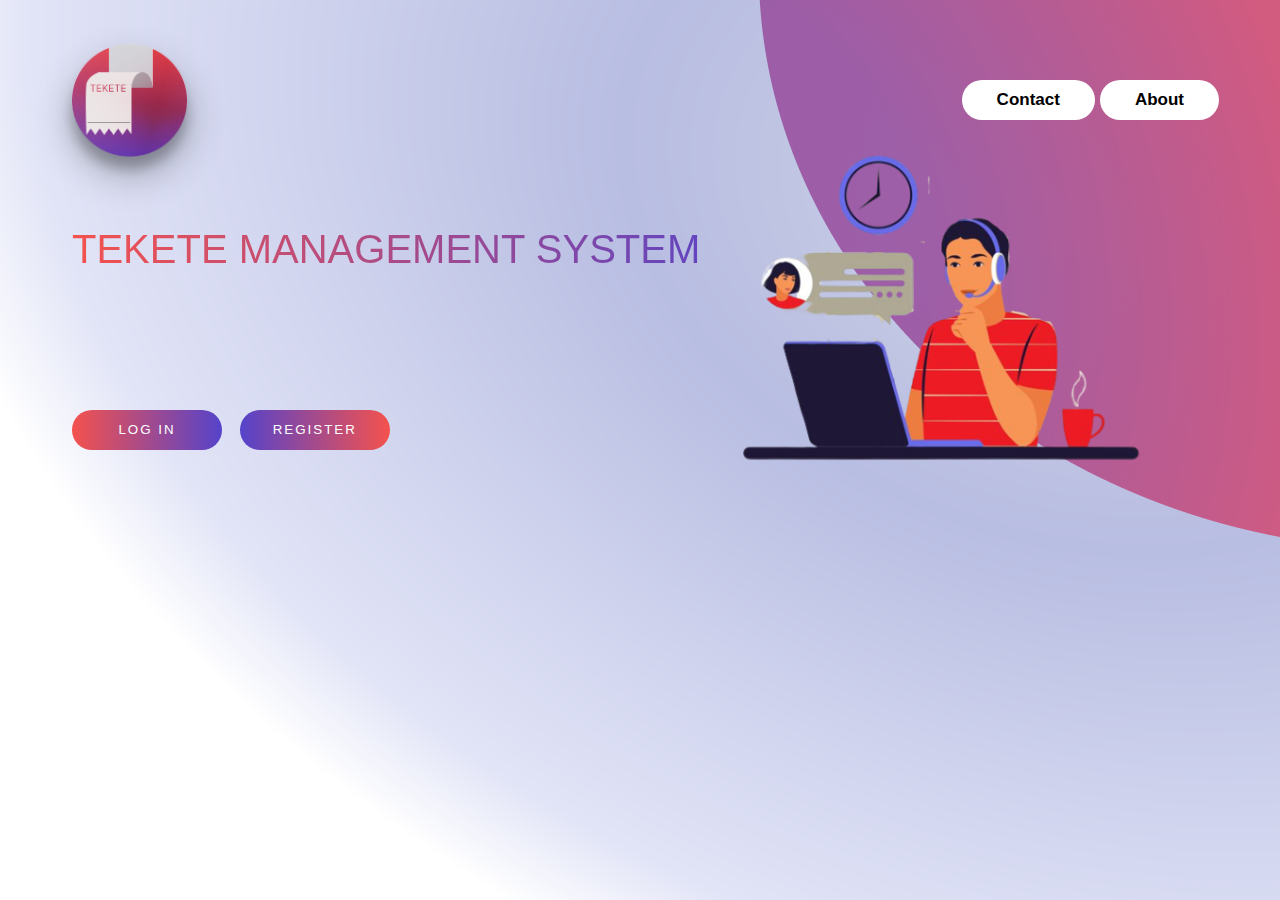
==== index.html @ aa74b2fa "file name and alocation done" ====
<!DOCTYPE html>
<html lang="en">

<head>
    
    <meta charset="utf-8">
	<meta http-equiv="X-UA-Compatible" content="IE=edge">
	<meta name="viewport" content="width=device-width, initial-scale=1">
    <title>Tekete Management System </title>
    
<link href = "public/assets/css/homePage.css" rel="styleSheet" type="text/css">

<style>
.logo_div{
    width:10%;
}
.nav_buttons{
    width:90%;
    float:right;
    display:flex;
    align-items: center;
   
}
.nav_buttons1
{
    float:right;
    width:100%;
   
}
.nav_buttons2
{
    float:right;
    display:flex;
    

}

.main
{
    width:90%;
    margin:0 auto;
    display:flex;
    margin-top:3%;
}
.head1
{
    width:60%;
}
.head2
{
    width:100%;
    margin:0 auto;
    margin-top:20%;
  
}
.heading{
   
}
.logo-inner-border
{
    width:18%;
    margin-bottom:-5%;
}
.img_div
{
    width:35%;
    margin-left:auto;        
}
.img{
    
    width:150%;
    margin-left:-180px;
    margin-top:-20%;
}
.pic{
    display:none;
}
  .logo{
       width:10%; 
      
    }
    
    .logo_img{
        width:100%;
        box-shadow: rgba(0, 0, 0, 0.3) 0px 19px 38px, rgba(0, 0, 0, 0.22) 0px 15px 12px;
       height:89%;
       border-radius:50%;
         margin-top:5%;
       
    }
      .header_res{
        width:90%;
        margin:0 auto;
        display:flex;
        margin-top:3%;
       
    }
@media screen and (max-width: 960px) {
    .img{
        width:200%;
        margin-left:-50px;
        margin-top:20%;
        
    }
}
@media (min-width:360px)  and (max-width:480px) {
    .main
    {
        width:98%;
        margin:0 auto;
        margin-top:3%;
    }
      
    .head1
    {
        
        width:100%;
    }
    .head2
    {
         
    }
   
    .img{
        display:none;
    }
    .img_div{
        display:none;
    }
    .pic{
      display:block;
      width:100%;
      float:right;
      z-index:-999;
      margin-top:50px;
      margin-right:0px;
    }
    .Register_btn{
	display: inline-block;
	background-image: linear-gradient(to left ,#f4524d 0% ,#5543ca 100%);
	color:#fff;
	text-transform: uppercase;
	letter-spacing: 2px;
	/*padding: 8px 16px;*/
	border: none;
	width: 90px;
	height:30px;
	cursor: pointer;
    border-radius: 25px;
	/*margin: 100px 0;*/
	margin-left:2%;
	
}
.login_btn{
	display: inline-block;
	background-image: linear-gradient(to right ,#f4524d 0% ,#5543ca 100%);
	color:#fff;
	text-transform: uppercase;
	letter-spacing: 2px;
	/*padding: 8px 16px;*/
	border: none;
	width: 90px;
	height:30px;
	cursor: pointer;
    border-radius: 25px;
	/*margin: 100px 0;*/
	
}
.links {
        border:7px solid #fff;
        border-left:18px solid #fff;
        border-right:18px solid #fff;
        margin-right:3%;
        background:#fff;
        border-radius:25px;
        font-size:12px;
        cursor:pointer;
    }
.heading
{
	font-size:200%;
	font-family:mallana,sans-serif;
	background: linear-gradient(to left ,#f4524d 0% ,#5543ca 100%);
	-webkit-background-clip:text;
	-webkit-text-fill-color:transparent;
	font-weight:500;
}
.logo_div{
    width:18%;
}
.nav_buttons{
    width:82%;
    float:right;
    display:flex;
    align-items: center;
   
}
.footer{
    display:none;
}
   .logo{
       width:18%; 
    }
    
    .logo_img{
        width:100%;
        box-shadow: rgba(0, 0, 0, 0.3) 0px 19px 38px, rgba(0, 0, 0, 0.22) 0px 15px 12px;
        border-radius:50%;
         height:89%;
        
    } 

      .header_res{
        width:90%;
        margin:5px;
      
        height:100%;
        display:flex;
        margin-top:3%;
        
    }
}

</style>
  
</head>
<body><!--start of body-->
<div style="" class="header_res">
       
       <div class="logo">
            <div class="logo_img">
                  <img  src="public/assets/images/logo.png" alt="logo unavailable" style="width:100%;">
            </div>
        </div>
        <div class="nav_buttons" >
           <div class="nav_buttons1" >
               <div class="nav_buttons2" style="">
                  <div class="links" >
                    <a  href="contact" style="text-decoration:none;color:black"><b>Contact</b></a>
                  </div>
                  <div class="links">
                    <a href="about" style="text-decoration:none;color:black;"><b>About </b></a>  
                  </div>
               </div>
           </div>
        </div>
        
 </div>
<!--heading and buttons-->
<div class="main" >
     <div class="head1">
	    <div class:"heading">
				<h1 class="heading"  >
				   TEKETE MANAGEMENT SYSTEM
                </h1>	
	    </div>
	    <div class="pic1" >
	       
	    </div>
		<div class="head2" >
			<input class="login_btn" type="submit"  onclick="window.location.href='userLogin'" value="Log in" name="log in" />
			<input class="Register_btn" type="submit" onclick="window.location.href='register'" value="Register" name="Register">	
            
		</div>
	 	
	 </div>
	 
	 <div class="img_div" style="">
	     <img class="img"  src="public/assets/images/technician.png" alt="logo unavailable" >
	     
	 </div>
	
	
</div><!--End of body-->
<div class="picture1" >
<img class="pic"  style="margin-left:460px" src="public/assets/images/technician.png" alt="logo unavailable" >
</div>
<!--footer-->

<script type="text/javascript" src="public/assets/js/HomePage.js" ></script>
</body>




</html>
---- public/assets/css/homePage.css ----
body{
	background-image:url("../images/background.png");
	background-attachment:fixed;
	background-position:100%,100%;
	overflow:hidden;
	background-repeat:no-repeat;
	height:400%;
	width:100%;
}
/*navigation*/
.navigation
{
	width:90%;
	height:80px;
	margin:0 auto;
	
}
li{
	display:inline;
    float:right;
}
li a
{
  display: block;
  color: White;
  text-align: center;
  padding: 20px 16px;
  text-decoration: none;
  font-family:sans-serif;
  
	
}
.navigation a:hover
{
	color:black;
	background-color:rgb(255,255,255,0.4);
	border-radius:25px;
	
}

.logo-container
{
	left:10%;
}
/*logo*/
.logo
{
	width:100%;
}
.logo-border
{
    width:90%;
    box-shadow: rgba(0, 0, 0, 0.3) 0px 19px 38px,rgba(0, 0, 0, 0.22) 0px 15px 12px;
    border-radius:50%;
    border:0.1px solid grey;
}

.heading-container
{
	position:absolute;
	width:40%;
	height:90%;
	left:5%;
	top:25%;
	margin:0 auto;
	
}


/*Slide container*/
.mySlides-container
{
	top:22.5%;
	right:5%;
	position:absolute;
	width:35%;
	height:180px;
	background: rgb(255,255,255,0.2);
	border-radius:15px;
	box-shadow:rgba(0,0,0,0.5),0px,25px,20px,-25px;
}
.mySlides-div
{
	background: rgb(255,255,255,0.2);
	border-radius:15px;
}
.mySlides {
	
  
  display: none;
  text-align:center;
  margin:0 auto;
  width:80%;
  margin-top:4%;
  
}
.Text2
{
    margin-top:-2%;
    font-family: 'EB Garamond';
	color:#000000;

}
.bar-graph
{
	width:50%;
	align-items:center;
    background: rgb(255,255,255,0.2);
	border-radius:15px;
}
.pie-chart
{
	
    background: rgb(255,255,255,0.2);
	border-radius:15px;
	width:45%;
	align-items:center;
}
.bar
{
	width:50%;
	margin-left:20%;
	margin-top:10%;
	margin-bottom:10%;
	
	
	
}
.pie
{
	
	margin-left:10%;
	margin-top:15%;
	margin-bottom:10%;
	width:80%
	
}

.container-header
{
	font-size:17px;
	text-align:center;
	color:#FFFAFA;
	font-family:sans-serif;
	font-weight:bold;
	
}

p
{
	font-size:17px;
	font-family:tahoma;
}

.heading
{
	font-size:250%;
	font-family:mallana,sans-serif;
	background: linear-gradient(to right ,#f4524d 0% ,#5543ca 100%);
	-webkit-background-clip:text;
	-webkit-text-fill-color:transparent;
	font-weight:500;
}

/* Next & previous buttons */
.prev, .next {
  cursor: pointer;
  margin-left:20px;
  width: auto;
  font-size: 70px;
  font-weight:200;
  font-family:Verdana;
   color:#9999ff;
  opacity:0.9;
}

.prev:hover, .next:hover {
 
  color:#ccccff;
  
}

/* Position the "next button" to the right */
.next {
 
  border-radius: 3px 0 0 3px;
  float:right;
  margin-right:20%;
}


/*Buttons*/
.Register_btn{
	display: inline-block;
	background-image: linear-gradient(to left ,#f4524d 0% ,#5543ca 100%);
	color:#fff;
	text-transform: uppercase;
	letter-spacing: 2px;
	/*padding: 8px 16px;*/
	border: none;
	width: 150px;
	height:40px;
	cursor: pointer;
    border-radius: 25px;
	/*margin: 100px 0;*/
	margin-left:2%;
	
}
.login_btn{
	display: inline-block;
	background-image: linear-gradient(to right ,#f4524d 0% ,#5543ca 100%);
	color:#fff;
	text-transform: uppercase;
	letter-spacing: 2px;
	/*padding: 8px 16px;*/
	border: none;
	width: 150px;
	height:40px;
	cursor: pointer;
    border-radius: 25px;
	/*margin: 100px 0;*/
	
}

/*footer*/
.footer
{
	left:5%;
	position:absolute;
	height:50px;
	width:90%;
	bottom:5%;
}


.line{
	width:50%;
	border-radius:25px;
	opacity:1;
	margin-top:-15%;
	height:3px;	
}
.line1{
	width:50%;
	border-radius:25px;
	opacity:0;
	margin-top:-15%;
	height:3px;	
}
.links {
        text-decoration:none;
        border:10px solid #fff;
        border-left:35px solid #fff;
        border-right:35px solid #fff;
        margin-right:5px;
        background:#fff;
        border-radius:25px;
        font-family: 'Gruppo',sans-serif;
        font-size:17px;
        cursor:pointer;
        color:#111111;
    }
.links :hover{
        color:#cacbcc;
  }
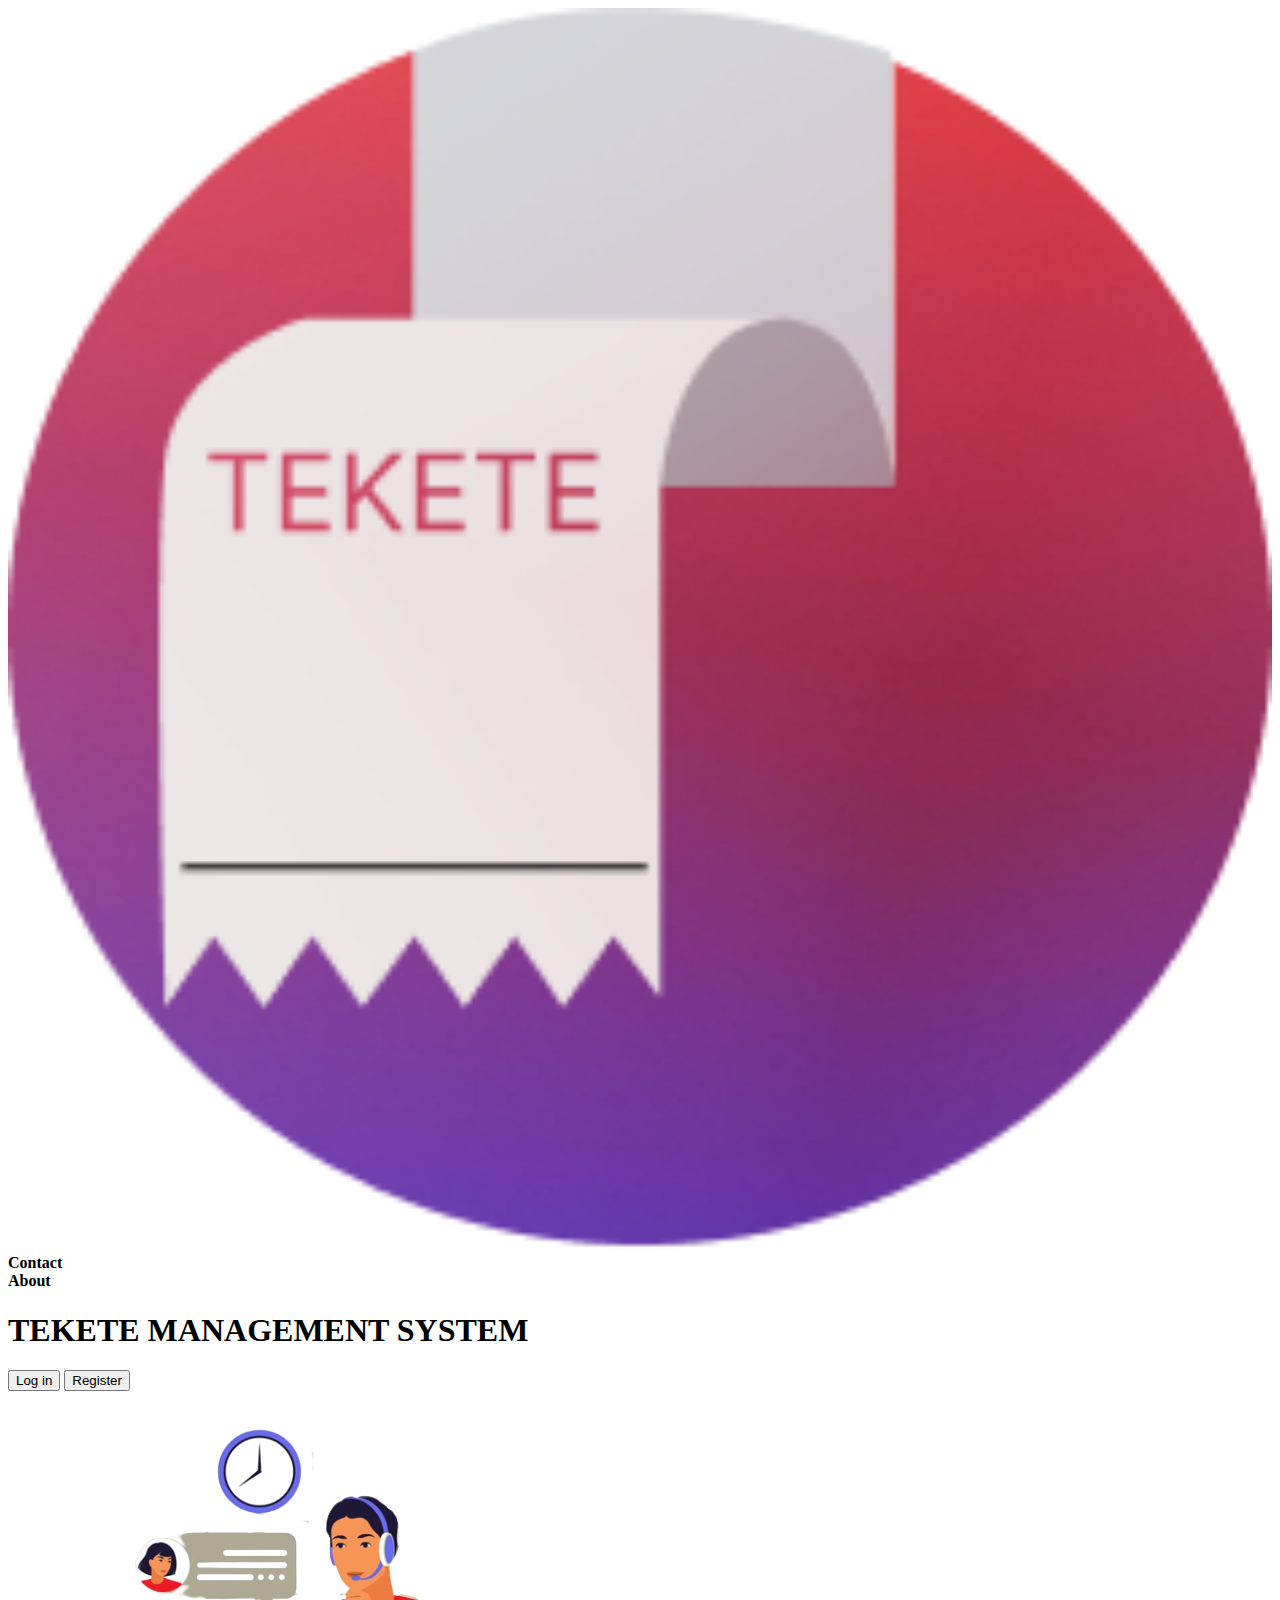
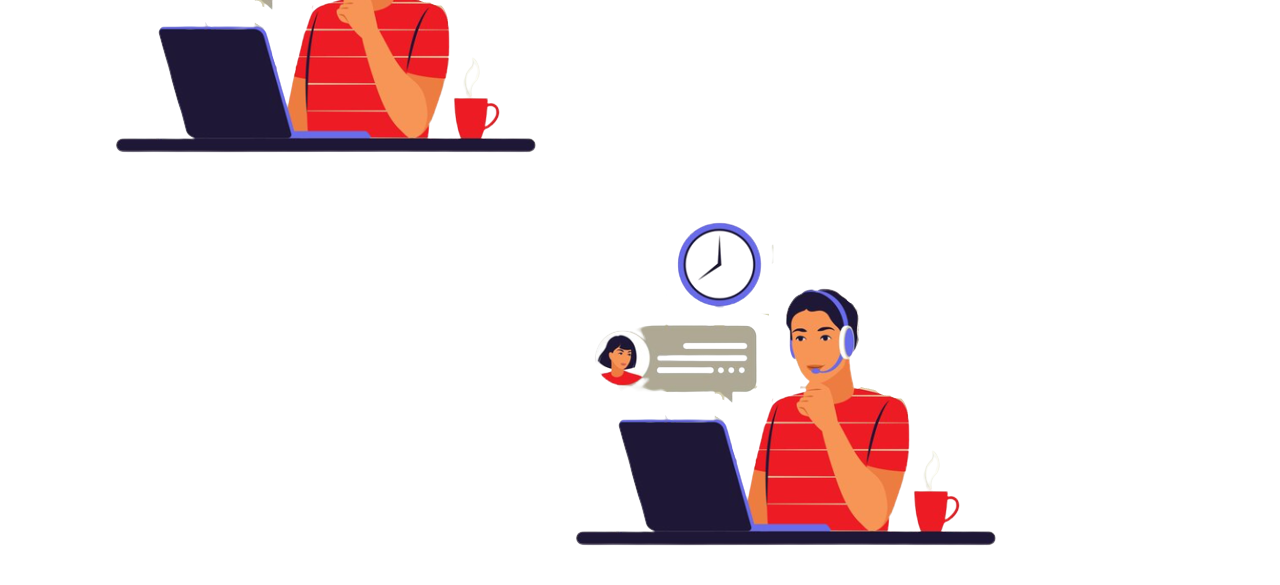
==== commit c600e1e3: "login css working" ====
--- a/index.html
+++ b/index.html
@@ -2,285 +2,72 @@
 <html lang="en">
 
 <head>
-    
+
     <meta charset="utf-8">
-	<meta http-equiv="X-UA-Compatible" content="IE=edge">
-	<meta name="viewport" content="width=device-width, initial-scale=1">
+    <meta http-equiv="X-UA-Compatible" content="IE=edge">
+    <meta name="viewport" content="width=device-width, initial-scale=1">
     <title>Tekete Management System </title>
-    
-<link href = "public/assets/css/homePage.css" rel="styleSheet" type="text/css">
 
-<style>
-.logo_div{
-    width:10%;
-}
-.nav_buttons{
-    width:90%;
-    float:right;
-    display:flex;
-    align-items: center;
-   
-}
-.nav_buttons1
-{
-    float:right;
-    width:100%;
-   
-}
-.nav_buttons2
-{
-    float:right;
-    display:flex;
+    <link href="public/assets/css/home_page.css" rel="styleSheet" type="text/css">
     
 
-}
+</head>
 
-.main
-{
-    width:90%;
-    margin:0 auto;
-    display:flex;
-    margin-top:3%;
-}
-.head1
-{
-    width:60%;
-}
-.head2
-{
-    width:100%;
-    margin:0 auto;
-    margin-top:20%;
-  
-}
-.heading{
-   
-}
-.logo-inner-border
-{
-    width:18%;
-    margin-bottom:-5%;
-}
-.img_div
-{
-    width:35%;
-    margin-left:auto;        
-}
-.img{
-    
-    width:150%;
-    margin-left:-180px;
-    margin-top:-20%;
-}
-.pic{
-    display:none;
-}
-  .logo{
-       width:10%; 
-      
-    }
-    
-    .logo_img{
-        width:100%;
-        box-shadow: rgba(0, 0, 0, 0.3) 0px 19px 38px, rgba(0, 0, 0, 0.22) 0px 15px 12px;
-       height:89%;
-       border-radius:50%;
-         margin-top:5%;
-       
-    }
-      .header_res{
-        width:90%;
-        margin:0 auto;
-        display:flex;
-        margin-top:3%;
-       
-    }
-@media screen and (max-width: 960px) {
-    .img{
-        width:200%;
-        margin-left:-50px;
-        margin-top:20%;
-        
-    }
-}
-@media (min-width:360px)  and (max-width:480px) {
-    .main
-    {
-        width:98%;
-        margin:0 auto;
-        margin-top:3%;
-    }
-      
-    .head1
-    {
-        
-        width:100%;
-    }
-    .head2
-    {
-         
-    }
-   
-    .img{
-        display:none;
-    }
-    .img_div{
-        display:none;
-    }
-    .pic{
-      display:block;
-      width:100%;
-      float:right;
-      z-index:-999;
-      margin-top:50px;
-      margin-right:0px;
-    }
-    .Register_btn{
-	display: inline-block;
-	background-image: linear-gradient(to left ,#f4524d 0% ,#5543ca 100%);
-	color:#fff;
-	text-transform: uppercase;
-	letter-spacing: 2px;
-	/*padding: 8px 16px;*/
-	border: none;
-	width: 90px;
-	height:30px;
-	cursor: pointer;
-    border-radius: 25px;
-	/*margin: 100px 0;*/
-	margin-left:2%;
-	
-}
-.login_btn{
-	display: inline-block;
-	background-image: linear-gradient(to right ,#f4524d 0% ,#5543ca 100%);
-	color:#fff;
-	text-transform: uppercase;
-	letter-spacing: 2px;
-	/*padding: 8px 16px;*/
-	border: none;
-	width: 90px;
-	height:30px;
-	cursor: pointer;
-    border-radius: 25px;
-	/*margin: 100px 0;*/
-	
-}
-.links {
-        border:7px solid #fff;
-        border-left:18px solid #fff;
-        border-right:18px solid #fff;
-        margin-right:3%;
-        background:#fff;
-        border-radius:25px;
-        font-size:12px;
-        cursor:pointer;
-    }
-.heading
-{
-	font-size:200%;
-	font-family:mallana,sans-serif;
-	background: linear-gradient(to left ,#f4524d 0% ,#5543ca 100%);
-	-webkit-background-clip:text;
-	-webkit-text-fill-color:transparent;
-	font-weight:500;
-}
-.logo_div{
-    width:18%;
-}
-.nav_buttons{
-    width:82%;
-    float:right;
-    display:flex;
-    align-items: center;
-   
-}
-.footer{
-    display:none;
-}
-   .logo{
-       width:18%; 
-    }
-    
-    .logo_img{
-        width:100%;
-        box-shadow: rgba(0, 0, 0, 0.3) 0px 19px 38px, rgba(0, 0, 0, 0.22) 0px 15px 12px;
-        border-radius:50%;
-         height:89%;
-        
-    } 
+<body><!--start of body-->
+    <div style="" class="header_res">
 
-      .header_res{
-        width:90%;
-        margin:5px;
-      
-        height:100%;
-        display:flex;
-        margin-top:3%;
-        
-    }
-}
-
-</style>
-  
-</head>
-<body><!--start of body-->
-<div style="" class="header_res">
-       
-       <div class="logo">
+        <div class="logo">
             <div class="logo_img">
-                  <img  src="public/assets/images/logo.png" alt="logo unavailable" style="width:100%;">
+                <img src="public/assets/images/logo.png" alt="logo unavailable" style="width:100%;">
             </div>
         </div>
-        <div class="nav_buttons" >
-           <div class="nav_buttons1" >
-               <div class="nav_buttons2" style="">
-                  <div class="links" >
-                    <a  href="contact" style="text-decoration:none;color:black"><b>Contact</b></a>
-                  </div>
-                  <div class="links">
-                    <a href="about" style="text-decoration:none;color:black;"><b>About </b></a>  
-                  </div>
-               </div>
-           </div>
+        <div class="nav_buttons">
+            <div class="nav_buttons1">
+                <div class="nav_buttons2" style="">
+                    <div class="links">
+                        <a href="contact" style="text-decoration:none;color:black"><b>Contact</b></a>
+                    </div>
+                    <div class="links">
+                        <a href="about" style="text-decoration:none;color:black;"><b>About </b></a>
+                    </div>
+                </div>
+            </div>
         </div>
-        
- </div>
-<!--heading and buttons-->
-<div class="main" >
-     <div class="head1">
-	    <div class:"heading">
-				<h1 class="heading"  >
-				   TEKETE MANAGEMENT SYSTEM
-                </h1>	
-	    </div>
-	    <div class="pic1" >
-	       
-	    </div>
-		<div class="head2" >
-			<input class="login_btn" type="submit"  onclick="window.location.href='userLogin'" value="Log in" name="log in" />
-			<input class="Register_btn" type="submit" onclick="window.location.href='register'" value="Register" name="Register">	
-            
-		</div>
-	 	
-	 </div>
-	 
-	 <div class="img_div" style="">
-	     <img class="img"  src="public/assets/images/technician.png" alt="logo unavailable" >
-	     
-	 </div>
-	
-	
-</div><!--End of body-->
-<div class="picture1" >
-<img class="pic"  style="margin-left:460px" src="public/assets/images/technician.png" alt="logo unavailable" >
-</div>
-<!--footer-->
 
-<script type="text/javascript" src="public/assets/js/HomePage.js" ></script>
+    </div>
+    <!--heading and buttons-->
+    <div class="main">
+        <div class="head1">
+            <div class:"heading">
+                <h1 class="heading">
+                    TEKETE MANAGEMENT SYSTEM
+                </h1>
+            </div>
+            <div class="pic1">
+
+            </div>
+            <div class="head2">
+                <input class="login_btn" type="submit" onclick="redirectToLogin()" value="Log in"
+                    name="log in" />
+                <input class="Register_btn" type="submit" onclick="redirectToRegister() " value="Register"
+                    name="Register">
+            </div>
+
+        </div>
+
+        <div class="img_div" style="">
+            <img class="img" src="public/assets/images/technician.png" alt="logo unavailable">
+
+        </div>
+
+
+    </div><!--End of body-->
+    <div class="picture1">
+        <img class="pic" style="margin-left:460px" src="public/assets/images/technician.png" alt="logo unavailable">
+    </div>
+    <!--footer-->
+
+    <script type="text/javascript" src="public/assets/js/home_page.js"></script>
 </body>
 
-
-
-
 </html>